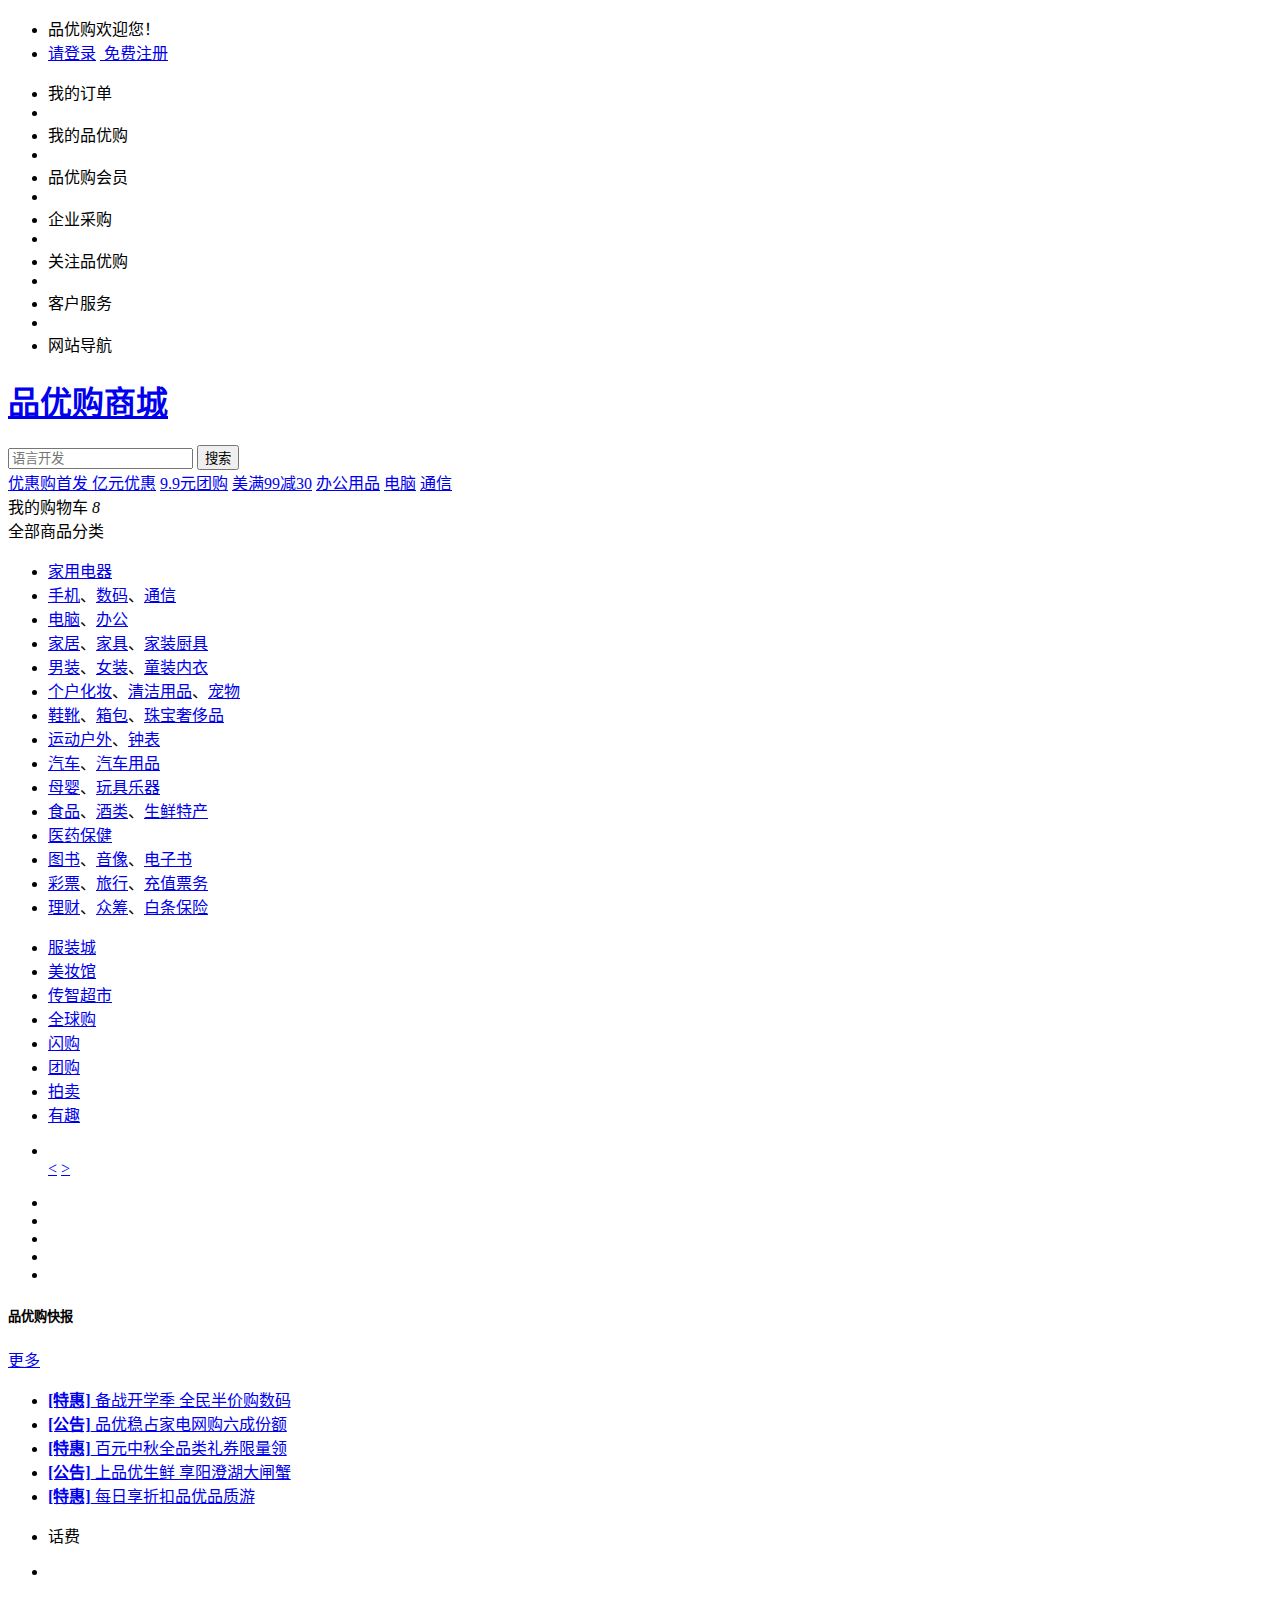
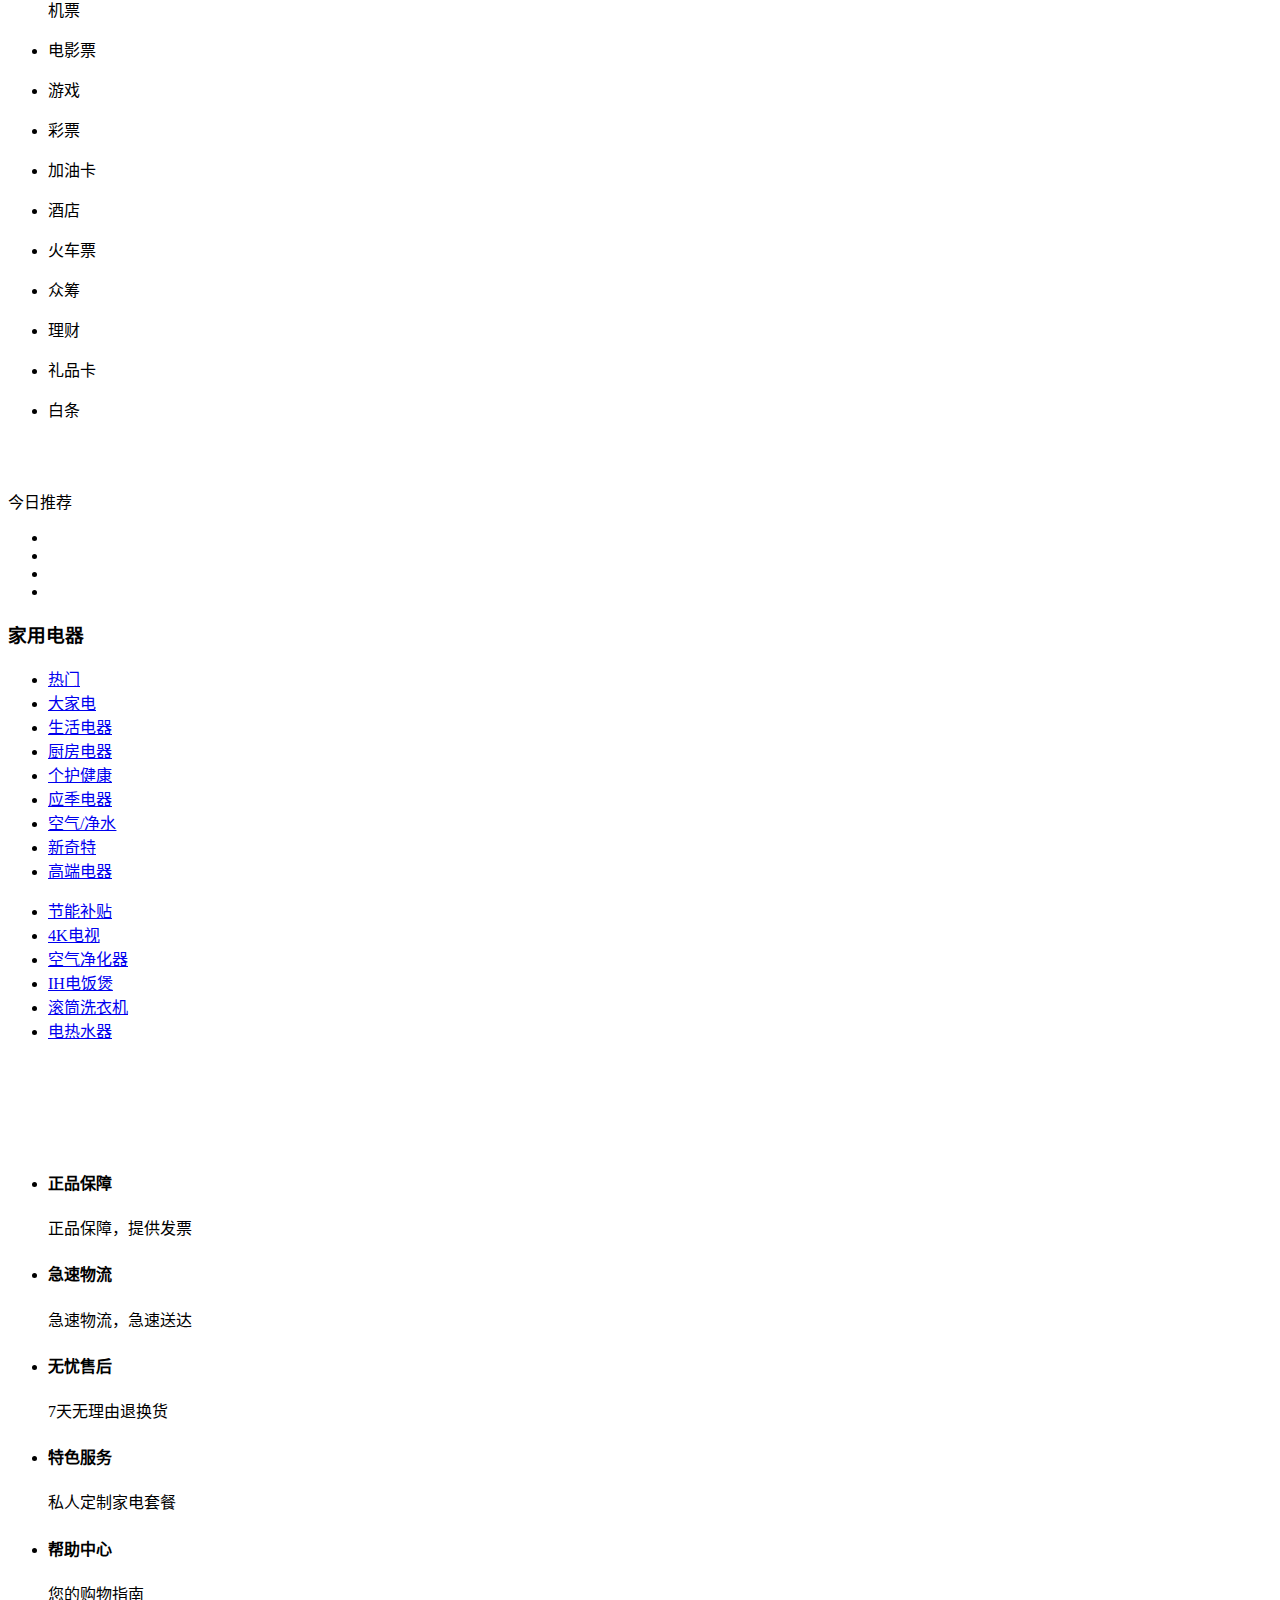
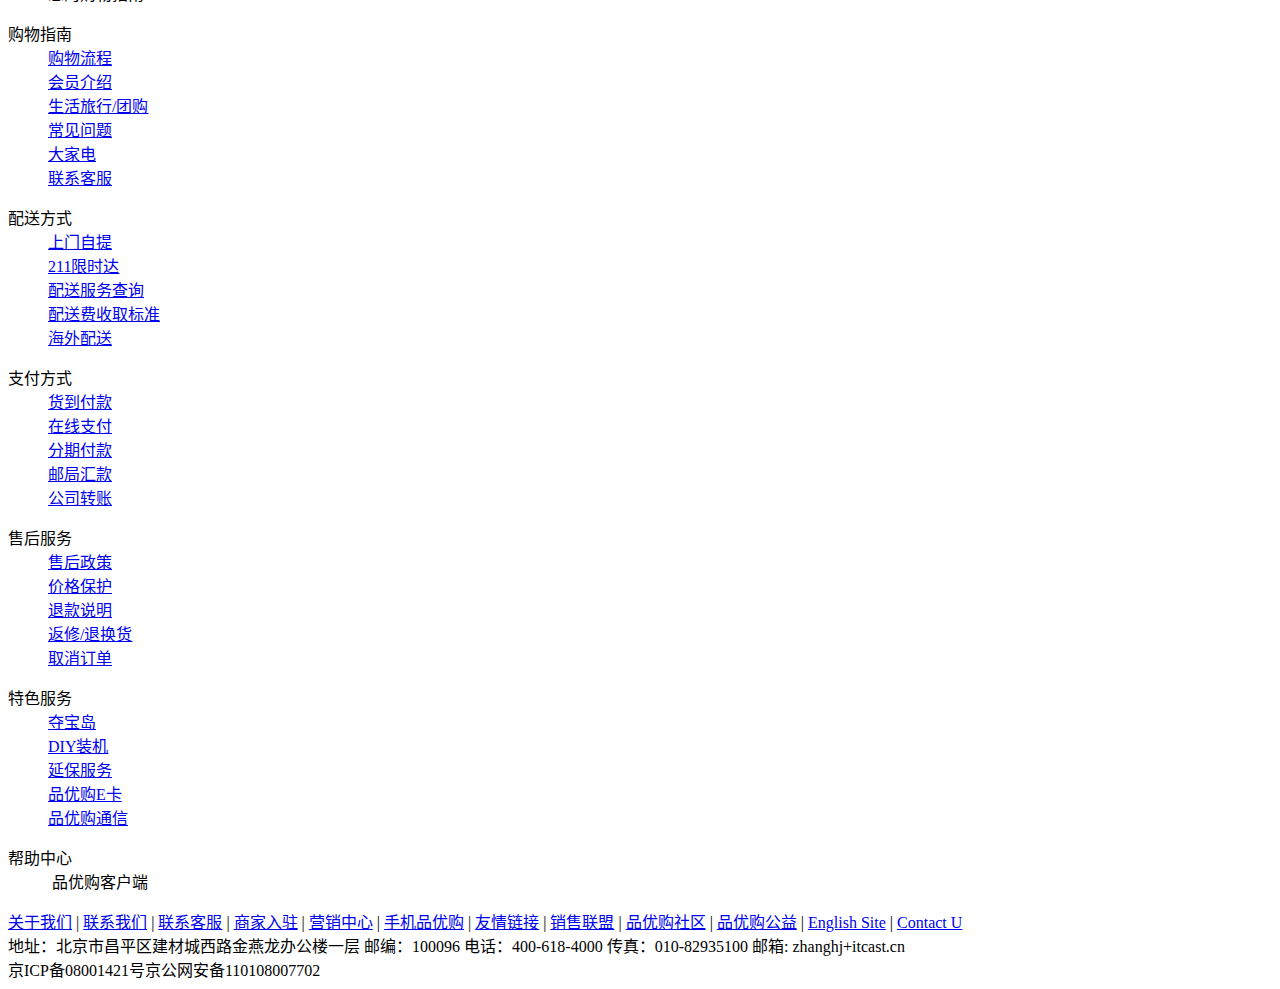
==== index.html @ 0fa6adf4 "Add files via upload" ====
<!DOCTYPE html>
<html lang="zh-CN">

<head>
    <meta charset="UTF-8">
    <meta http-equiv="X-UA-Compatible" content="IE=edge">
    <meta name="viewport" content="width=device-width, initial-scale=1.0">
    <title>品优购商城-正品低价、品质保障、配送及时、轻松购物！</title>
    <!-- 网站说明,和标题、关键词一般只要空出位置就行，前端不写 -->
    <meta name="description" content="品优购商城-专业的综合网上购物商城，为您提供正品低价的购物选择、优质便捷的服务体验。商品来自全球数十万品牌商家，囊括家电、手机、电脑、服装、居家、母婴、美妆、个护、食品、生鲜等丰富品类，满足各种购物需求。" />
    <!-- 关键字 -->
    <meta name="Keywords" content="网上购物,网上商城,家电,手机,电脑,服装,居家,母婴,美妆,个护,食品,生鲜,品优购" />
    <!-- 引入favicon图标 -->
    <link rel="shortcut icon" href=" favicon.ico" />
    <!-- 引入初始化css样式文件 -->
    <link rel="stylesheet" href="css/base.css">
    <!-- 引入公共的样式 -->
    <link rel="stylesheet" href="css/common.css">
    <!-- 引入主页特有样式 -->
    <link rel="stylesheet" href="css/index.css">
</head>

<body>
    <!-- 快捷导航模块 start-->
    <section class="shortcut">
        <div class="w">
            <div class="fl">
                <ul>
                    <li>品优购欢迎您！&nbsp;</li>
                    <li>
                        <a href="#"> 请登录</a>&nbsp;<a class="style_red" href="register.html"> 免费注册</a>
                    </li>
                </ul>
            </div>
            <div class="fr">
                <ul>
                    <li>我的订单</li>
                    <li></li>
                    <li class="arrow-icon">我的品优购</li>
                    <li></li>
                    <li>品优购会员</li>
                    <li></li>
                    <li>企业采购</li>
                    <li></li>
                    <li class="arrow-icon">关注品优购</li>
                    <li></li>
                    <li class="arrow-icon">客户服务</li>
                    <li></li>
                    <li class="arrow-icon">网站导航</li>
                </ul>
            </div>
        </div>
    </section>
    <!-- 快捷导航模块 end-->
    <!-- 头部模块 start-->
    <header class="header w">
        <!-- logo模块 -->
        <div class="logo">
            <h1>
                <a href="index.html" title="品优购商城">品优购商城</a>
            </h1>
        </div>
        <!-- search搜索模块 -->
        <div class="search">
            <input type="search" placeholder="语言开发">
            <button>搜索</button>
        </div>
        <!-- 热词模块 -->
        <div class="hotwords">
            <a href="#" class="style_red">优惠购首发 </a>
            <a href="#">亿元优惠</a>
            <a href="#">9.9元团购</a>
            <a href="#">美满99减30</a>
            <a href="#">办公用品</a>
            <a href="#">电脑</a>
            <a href="#">通信 </a>
        </div>
        <!-- 购物车模块 -->
        <div class="shopcar">
            我的购物车
            <i class="count">8</i>
        </div>
    </header>
    <!-- 头部模块 end-->
    <!-- 导航模块 start-->
    <nav class="nav">
        <div class="w">
            <div class="dropdown">
                <div class="dt">全部商品分类</div>
                <div class="dd">
                    <ul>
                        <li><a href="#">家用电器</a></li>
                        <li><a href="list.html">手机</a>、<a href="#">数码</a>、<a href="#">通信</a></li>
                        <li><a href="#">电脑</a>、<a href="#">办公</a></li>
                        <li><a href="#">家居</a>、<a href="#">家具</a>、<a href="#">家装</a><a href="#">厨具</a></li>
                        <li><a href="#">男装</a>、<a href="#">女装</a>、<a href="#">童装</a><a href="#">内衣</a></li>
                        <li><a href="#">个户化妆</a>、<a href="#">清洁用品</a>、<a href="#">宠物</a></li>
                        <li><a href="#">鞋靴</a>、<a href="#">箱包</a>、<a href="#">珠宝</a><a href="#">奢侈品</a></li>
                        <li><a href="#">运动户外</a>、<a href="#">钟表</a></li>
                        <li><a href="#">汽车</a>、<a href="#">汽车用品</a></li>
                        <li><a href="#">母婴</a>、<a href="#">玩具乐器</a></li>
                        <li><a href="#">食品</a>、<a href="#">酒类</a>、<a href="#">生鲜</a><a href="#">特产</a></li>
                        <li><a href="#">医药保健</a></li>
                        <li><a href="#">图书</a>、<a href="#">音像</a>、<a href="#">电子书</a></li>
                        <li><a href="#">彩票</a>、<a href="#">旅行</a>、<a href="#">充值</a><a href="#">票务</a></li>
                        <li><a href="#">理财</a>、<a href="#">众筹</a>、<a href="#">白条</a><a href="#">保险</a></li>
                    </ul>
                </div>
            </div>
            <div class="navitems">
                <ul>
                    <li><a href="#">服装城</a></li>
                    <li><a href="#">美妆馆</a></li>
                    <li><a href="#">传智超市</a></li>
                    <li><a href="#">全球购</a></li>
                    <li><a href="#">闪购</a></li>
                    <li><a href="#">团购</a></li>
                    <li><a href="#">拍卖</a></li>
                    <li><a href="#">有趣</a></li>
                </ul>
            </div>
        </div>
    </nav>
    <!-- 导航模块 end-->
    <!-- 首页专有模块 start -->
    <div class="w">
        <!-- main模块 start -->
        <div class="main">
            <div class="focus">
                <ul class="pic">
                    <li><img src="upload/图层179.png" alt="">
                    </li>
                    <a href="#" class="prev">&lt;</a>
                    <a href="#" class="next">&gt;</a>
                </ul>
                <ul class="nav1">
                    <li class="selected"></li>
                    <li></li>
                    <li></li>
                    <li></li>
                    <li></li>
                </ul>
            </div>
            <div class="newsflash">
                <div class="news">
                    <div class="news-hd">
                        <h5>品优购快报</h5>
                        <a href="#" class="more">更多</a>
                    </div>
                    <div class="news-bd">
                        <ul>
                            <li><a href="#"><strong>[特惠]</strong> 备战开学季 全民半价购数码</a>
                            </li>
                            <li><a href="#"><strong>[公告]</strong> 品优稳占家电网购六成份额</a>
                            </li>
                            <li><a href="#"><strong>[特惠]</strong> 百元中秋全品类礼券限量领</a>
                            </li>
                            <li><a href="#"><strong>[公告]</strong> 上品优生鲜 享阳澄湖大闸蟹</a>
                            </li>
                            <li><a href="#"><strong>[特惠]</strong> 每日享折扣品优品质游</a>
                            </li>
                        </ul>
                    </div>
                </div>
                <div class="lifeservice">
                    <ul>
                        <li>
                            <i></i>
                            <p>话费</p>
                        </li>
                        <li><img src="images/01-电商-主页-gai_03.png" alt="">
                            <i></i>
                            <p>机票</p>
                        </li>
                        <li>
                            <i></i>
                            <p>电影票</p>
                        </li>
                        <li>
                            <i></i>
                            <p>游戏</p>
                        </li>
                        <li>
                            <i></i>
                            <p>彩票</p>
                        </li>
                        <li>
                            <i></i>
                            <p>加油卡</p>
                        </li>
                        <li>
                            <i></i>
                            <p>酒店</p>
                        </li>
                        <li>
                            <i></i>
                            <p>火车票</p>
                        </li>
                        <li>
                            <i></i>
                            <p>众筹</p>
                        </li>
                        <li>
                            <i></i>
                            <p>理财</p>
                        </li>
                        <li>
                            <i></i>
                            <p>礼品卡</p>
                        </li>
                        <li>
                            <i></i>
                            <p>白条</p>
                        </li>
                    </ul>
                </div>
                <div class="bargain">
                    <img src="upload/图层178.png" alt="">
                </div>
            </div>
        </div>
        <!-- main模块 end -->
        <!-- 推荐模块 start -->
        <div class="recom">
            <div class="recom_hd">
                <img src="images/clock.png" alt="">
                <p>今日推荐</p>
            </div>
            <div class="recom_bd">
                <ul>
                    <li>
                        <img src="upload/01-电商-主页-gai_07.png" alt="">
                    </li>
                    <li>
                        <img src="upload/01-电商-主页-gai_08.png" alt="">
                    </li>
                    <li>
                        <img src="upload/01-电商-主页-gai_09.png" alt="">
                    </li>
                    <li>
                        <img src="upload/01-电商-主页-gai_10.png" alt="">
                    </li>
                </ul>
            </div>
        </div>
        <!-- 推荐模块 end -->
    </div>
    <!-- 楼层区 start -->
    <div class="floor">
        <!-- 1楼家用电器楼层 -->
        <div class="w jiadian">
            <div class="box_hd">
                <h3>家用电器</h3>
                <div class="tab_list">
                    <ul>
                        <li><a href="#" class="style_red">热门</a></li>
                        <li><a href="#">大家电</a></li>
                        <li><a href="#">生活电器</a></li>
                        <li><a href="#">厨房电器</a></li>
                        <li><a href="#">个护健康</a></li>
                        <li><a href="#">应季电器</a></li>
                        <li><a href="#">空气/净水</a></li>
                        <li><a href="#">新奇特</a></li>
                        <li><a href="#">高端电器</a></li>
                    </ul>
                </div>
            </div>
            <div class="box_bd">
                <div class="tab_content">
                    <div class="tab_list_item">
                        <div class="col_210">
                            <ul>
                                <li><a href="#">节能补贴</a></li>
                                <li><a href="#">4K电视</a></li>
                                <li><a href="#">空气净化器</a></li>
                                <li><a href="#">IH电饭煲</a></li>
                                <li><a href="#">滚筒洗衣机</a></li>
                                <li><a href="#">电热水器</a></li>
                            </ul>
                            <a href="#"><img src="upload/floor-1-1.png" alt=""></a>
                        </div>
                        <div class="col_329">
                            <a href="#"><img src="upload/floor-1-b01.png" alt=""></a>
                        </div>
                        <div class="col_221">
                            <a href="#" class="bb"><img src="upload/floor-1-2.png" alt=""></a>
                            <a href="#"><img src="upload/floor-1-3.png" alt=""></a>
                        </div>
                        <div class="col_221">
                            <a href="#"><img src="upload/floor-1-4.png" alt=""></a>
                        </div>
                        <div class="col_219">
                            <a href="#" class="bb"><img src="upload/floor-1-5.png" alt=""></a>
                            <a href="#"><img src="upload/floor-1-6.png" alt=""></a>
                        </div>
                    </div>
                </div>
            </div>
        </div>
    </div>
    <!-- 楼层区 end -->
    <!-- 首页专有模块 end -->
    <!-- 底部模块 start-->
    <footer class="footer">
        <div class="w">
            <div class="mod_service">
                <ul>
                    <li>
                        <h5 class="one"></h5>
                        <div class="service_txt">
                            <h4>正品保障</h4>
                            <p>正品保障，提供发票</p>
                        </div>
                    </li>
                    <li>
                        <h5 class="two"></h5>
                        <div class="service_txt">
                            <h4>急速物流</h4>
                            <p>急速物流，急速送达</p>
                        </div>
                    </li>
                    <li>
                        <h5 class="three"></h5>
                        <div class="service_txt">
                            <h4>无忧售后</h4>
                            <p>7天无理由退换货</p>
                        </div>
                    </li>
                    <li>
                        <h5 class="four"></h5>
                        <div class="service_txt">
                            <h4>特色服务</h4>
                            <p>私人定制家电套餐</p>
                        </div>
                    </li>
                    <li>
                        <h5 class="five"></h5>
                        <div class="service_txt">
                            <h4>帮助中心</h4>
                            <p>您的购物指南</p>
                        </div>
                    </li>
                </ul>
            </div>
            <div class="mod_help">
                <dl>
                    <dt>购物指南</dt>
                    <dd><a href="#">购物流程</a></dd>
                    <dd><a href="#">会员介绍</a></dd>
                    <dd><a href="#">生活旅行/团购</a></dd>
                    <dd><a href="#">常见问题</a></dd>
                    <dd><a href="#">大家电</a></dd>
                    <dd><a href="#">联系客服</a></dd>
                </dl>
                <dl>
                    <dt>配送方式</dt>
                    <dd><a href="#">上门自提</a> </dd>
                    <dd><a href="#">211限时达</a></dd>
                    <dd><a href="#">配送服务查询</a></dd>
                    <dd><a href="#">配送费收取标准</a></dd>
                    <dd><a href="#">海外配送</a></dd>
                </dl>
                <dl>
                    <dt>支付方式</dt>
                    <dd><a href="#">货到付款</a></dd>
                    <dd><a href="#">在线支付</a></dd>
                    <dd><a href="#">分期付款</a></dd>
                    <dd><a href="#">邮局汇款</a></dd>
                    <dd><a href="#">公司转账</a></dd>
                </dl>
                <dl>
                    <dt>售后服务</dt>
                    <dd><a href="#">售后政策</a></dd>
                    <dd><a href="#">价格保护</a></dd>
                    <dd><a href="#">退款说明</a></dd>
                    <dd><a href="#">返修/退换货</a></dd>
                    <dd><a href="#">取消订单</a></dd>
                </dl>
                <dl>
                    <dt>特色服务</dt>
                    <dd><a href="#">夺宝岛</a></dd>
                    <dd><a href="#">DIY装机</a></dd>
                    <dd><a href="#">延保服务</a></dd>
                    <dd><a href="#">品优购E卡</a></dd>
                    <dd><a href="#">品优购通信</a></dd>
                </dl>
                <dl>
                    <dt>帮助中心</dt>
                    <dd>
                        <img src="images/wx_cz.jpg" alt=""> 品优购客户端
                    </dd>
                </dl>
            </div>
            <div class="mod_copyright">
                <div class="links"><a href="#">关于我们</a> | <a href="#">联系我们</a> | <a href="#">联系客服</a> | <a href="#">商家入驻</a> | <a href="#">营销中心</a> | <a href="#">手机品优购</a> | <a href="#">友情链接</a> | <a href="#">销售联盟</a> | <a href="#">品优购社区</a> | <a href="#">品优购公益</a> |
                    <a href="#">English Site</a> | <a href="#">Contact U</a>
                </div>
                <div class="copyright">地址：北京市昌平区建材城西路金燕龙办公楼一层 邮编：100096 电话：400-618-4000 传真：010-82935100 邮箱: zhanghj+itcast.cn <br>京ICP备08001421号京公网安备110108007702
                </div>
            </div>
        </div>
    </footer>
    <!-- 底部模块 end-->

</body>

</html>
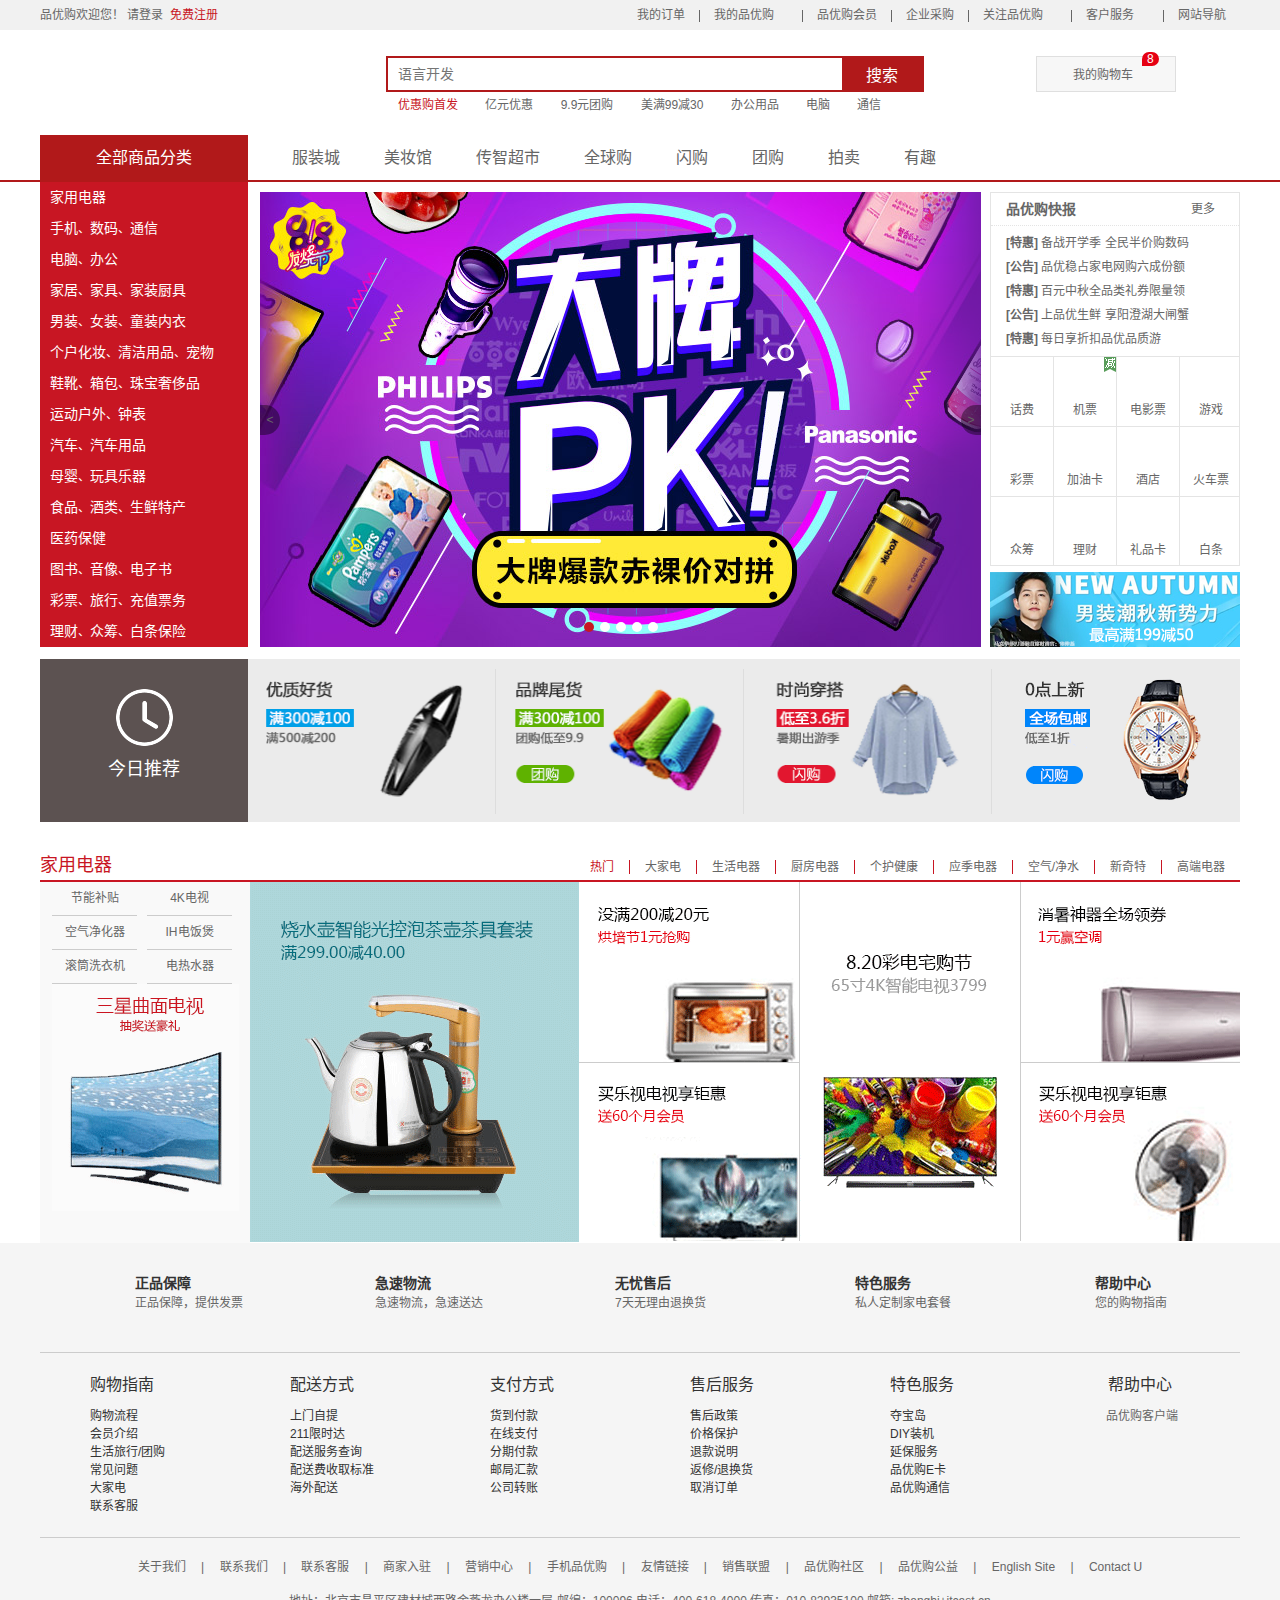
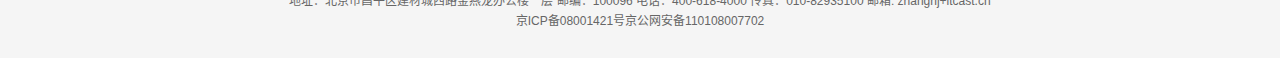
==== commit fc1cb0d8: "Create index.html" ====
--- a/index.html
+++ b/index.html
@@ -13,11 +13,11 @@
     <!-- 引入favicon图标 -->
     <link rel="shortcut icon" href=" favicon.ico" />
     <!-- 引入初始化css样式文件 -->
-    <link rel="stylesheet" href="css/base.css">
+    <link rel="stylesheet" href="base.css">
     <!-- 引入公共的样式 -->
-    <link rel="stylesheet" href="css/common.css">
+    <link rel="stylesheet" href="common.css">
     <!-- 引入主页特有样式 -->
-    <link rel="stylesheet" href="css/index.css">
+    <link rel="stylesheet" href="index.css">
 </head>
 
 <body>
@@ -128,7 +128,7 @@
         <div class="main">
             <div class="focus">
                 <ul class="pic">
-                    <li><img src="upload/图层179.png" alt="">
+                    <li><img src="图层179.png" alt="">
                     </li>
                     <a href="#" class="prev">&lt;</a>
                     <a href="#" class="next">&gt;</a>
@@ -168,7 +168,7 @@
                             <i></i>
                             <p>话费</p>
                         </li>
-                        <li><img src="images/01-电商-主页-gai_03.png" alt="">
+                        <li><img src="01-电商-主页-gai_03.png" alt="">
                             <i></i>
                             <p>机票</p>
                         </li>
@@ -215,7 +215,7 @@
                     </ul>
                 </div>
                 <div class="bargain">
-                    <img src="upload/图层178.png" alt="">
+                    <img src="图层178.png" alt="">
                 </div>
             </div>
         </div>
@@ -223,22 +223,22 @@
         <!-- 推荐模块 start -->
         <div class="recom">
             <div class="recom_hd">
-                <img src="images/clock.png" alt="">
+                <img src="clock.png" alt="">
                 <p>今日推荐</p>
             </div>
             <div class="recom_bd">
                 <ul>
                     <li>
-                        <img src="upload/01-电商-主页-gai_07.png" alt="">
-                    </li>
-                    <li>
-                        <img src="upload/01-电商-主页-gai_08.png" alt="">
-                    </li>
-                    <li>
-                        <img src="upload/01-电商-主页-gai_09.png" alt="">
-                    </li>
-                    <li>
-                        <img src="upload/01-电商-主页-gai_10.png" alt="">
+                        <img src="01-电商-主页-gai_07.png" alt="">
+                    </li>
+                    <li>
+                        <img src="01-电商-主页-gai_08.png" alt="">
+                    </li>
+                    <li>
+                        <img src="01-电商-主页-gai_09.png" alt="">
+                    </li>
+                    <li>
+                        <img src="01-电商-主页-gai_10.png" alt="">
                     </li>
                 </ul>
             </div>
@@ -277,21 +277,21 @@
                                 <li><a href="#">滚筒洗衣机</a></li>
                                 <li><a href="#">电热水器</a></li>
                             </ul>
-                            <a href="#"><img src="upload/floor-1-1.png" alt=""></a>
+                            <a href="#"><img src="floor-1-1.png" alt=""></a>
                         </div>
                         <div class="col_329">
-                            <a href="#"><img src="upload/floor-1-b01.png" alt=""></a>
+                            <a href="#"><img src="floor-1-b01.png" alt=""></a>
                         </div>
                         <div class="col_221">
-                            <a href="#" class="bb"><img src="upload/floor-1-2.png" alt=""></a>
-                            <a href="#"><img src="upload/floor-1-3.png" alt=""></a>
+                            <a href="#" class="bb"><img src="floor-1-2.png" alt=""></a>
+                            <a href="#"><img src="floor-1-3.png" alt=""></a>
                         </div>
                         <div class="col_221">
-                            <a href="#"><img src="upload/floor-1-4.png" alt=""></a>
+                            <a href="#"><img src="floor-1-4.png" alt=""></a>
                         </div>
                         <div class="col_219">
-                            <a href="#" class="bb"><img src="upload/floor-1-5.png" alt=""></a>
-                            <a href="#"><img src="upload/floor-1-6.png" alt=""></a>
+                            <a href="#" class="bb"><img src="floor-1-5.png" alt=""></a>
+                            <a href="#"><img src="floor-1-6.png" alt=""></a>
                         </div>
                     </div>
                 </div>
@@ -404,4 +404,4 @@
 
 </body>
 
-</html>+</html>
--- a/base.css
+++ b/base.css
@@ -0,0 +1,82 @@
+/* 把我们所有标签的内外边距清零 */
+
+* {
+    margin: 0;
+    padding: 0;
+    /* CSS3盒子模型 */
+    box-sizing: border-box
+    /* 最后一行css代码可以不用; */
+}
+
+
+/* em和i斜体的文字不倾斜 */
+
+em,
+i {
+    font-style: normal
+}
+
+
+/* 去掉li的小圆点 */
+
+li {
+    list-style: none
+}
+
+img {
+    /* border: 0;是照顾低版本浏览器的问题：如果图片外包含链接会有边框 */
+    border: 0;
+    /* 取消图片底侧的空白缝隙，和文字垂直中线对齐 */
+    vertical-align: middle
+}
+
+button {
+    /* 当鼠标经过button按钮时，鼠标变成小手 */
+    cursor: pointer
+}
+
+a {
+    color: #666;
+    text-decoration: none
+}
+
+a:hover {
+    color: #c81623
+}
+
+button,
+input {
+    /* "\5B8B\4F53"是宋体，但有些浏览器写汉字会变成乱码，所以用编码代替，浏览器兼容好 */
+    font-family: Microsoft YaHei, Heiti SC, tahoma, arial, Hiragino Sans GB, "\5B8B\4F53", sans-serif;
+    /* 去掉默认的边框 */
+    border: 0;
+    outline: none
+}
+
+body {
+    /* -webkit-font-smoothing: antialiased;抗锯齿性，不然文字放大会锯齿明显 */
+    -webkit-font-smoothing: antialiased;
+    background-color: #fff;
+    font: 12px/1.5 Microsoft YaHei, Heiti SC, tahoma, arial, Hiragino Sans GB, "\5B8B\4F53", sans-serif;
+    color: #666
+}
+
+.hide,
+.none {
+    display: none
+}
+
+
+/* 清除浮动 伪元素法 */
+
+.clearfix:after {
+    visibility: hidden;
+    clear: both;
+    display: block;
+    content: ".";
+    height: 0
+}
+
+.clearfix {
+    *zoom: 1
+}--- a/common.css
+++ b/common.css
@@ -0,0 +1,335 @@
+/* 声明字体图标 这里的路径不能直接用'fonts/icomoon.eot?af13p3'*/
+
+@font-face {
+    font-family: 'icomoon';
+    src: url('../fonts/icomoon.eot?af13p3');
+    src: url('../fonts/icomoon.eot?af13p3#iefix') format('embedded-opentype'), url('../fonts/icomoon.ttf?af13p3') format('truetype'), url('../fonts/icomoon.woff?af13p3') format('woff'), url('../fonts/icomoon.svg?af13p3#icomoon') format('svg');
+    font-weight: normal;
+    font-style: normal;
+    font-display: block;
+}
+
+
+/* 版心 */
+
+.w {
+    width: 1200px;
+    margin: 0 auto;
+}
+
+.fl {
+    float: left;
+}
+
+.fr {
+    float: right;
+}
+
+.style_red {
+    color: #c81623;
+}
+
+
+/* 快捷导航模块 */
+
+.shortcut {
+    height: 30px;
+    background-color: #f1f1f1;
+    line-height: 30px;
+}
+
+.shortcut ul li {
+    float: left;
+}
+
+.shortcut .fr ul li:nth-child(2n) {
+    width: 1px;
+    height: 12px;
+    background-color: #666666;
+    margin: 10px 14px 0;
+}
+
+.arrow-icon::after {
+    content: '\ea52';
+    font-family: 'icomoon';
+    margin-left: 5px;
+    font-size: 12px;
+}
+
+
+/* 头部模块 */
+
+.header {
+    position: relative;
+    height: 105px;
+}
+
+.logo {
+    position: absolute;
+    top: 25px;
+    width: 171px;
+    height: 61px;
+}
+
+.logo a {
+    display: block;
+    width: 171px;
+    height: 61px;
+    background: url(../images/logo.png) no-repeat;
+    font-size: 0;
+}
+
+.search {
+    position: absolute;
+    top: 26px;
+    left: 346px;
+    width: 538px;
+    height: 36px;
+    border: 2px solid #b1191a;
+}
+
+.search input {
+    /* input和button是行内块元素，有缝隙要加浮动 */
+    float: left;
+    width: 454px;
+    height: 32px;
+    padding-left: 10px;
+    font-size: 14px;
+}
+
+.search button {
+    float: left;
+    width: calc(534px - 454px);
+    height: 32px;
+    background-color: #b1191a;
+    font-size: 16px;
+    color: #fff;
+}
+
+.hotwords {
+    position: absolute;
+    top: 66px;
+    left: 346px;
+}
+
+.hotwords a {
+    margin: 0 12px;
+}
+
+.shopcar {
+    position: absolute;
+    top: 26px;
+    left: 996px;
+    width: 140px;
+    height: 36px;
+    line-height: 36px;
+    text-align: center;
+    border: 1px solid #dfdfdf;
+    background-color: #f7f7f7;
+    font-size: 12px;
+}
+
+.shopcar::before {
+    font-family: 'icomoon';
+    content: '\e93a';
+    margin-right: 7px;
+    font-size: 12px;
+    color: #d95151;
+}
+
+.shopcar::after {
+    font-family: 'icomoon';
+    content: '\ea51';
+    margin-left: 13px;
+    font-size: 12px;
+}
+
+.count {
+    position: absolute;
+    top: -5px;
+    left: 105px;
+    height: 14px;
+    padding: 0 5px;
+    background-color: #e60012;
+    line-height: 14px;
+    color: #fff;
+    border-radius: 7px 7px 7px 0;
+}
+
+
+/* 导航模块 */
+
+.nav {
+    height: 47px;
+    border-bottom: 2px solid #b1191a;
+}
+
+.dropdown {
+    float: left;
+    width: 208px;
+    height: 45px;
+    color: #fff;
+}
+
+.dropdown .dt {
+    width: 100%;
+    height: 100%;
+    line-height: 45px;
+    text-align: center;
+    background-color: #b1191a;
+    font-size: 16px;
+}
+
+.dropdown .dd {
+    width: 100%;
+    height: 465px;
+    background-color: #c81623;
+    margin-top: 2px;
+}
+
+.dropdown .dd ul li {
+    position: relative;
+    height: 31px;
+    line-height: 31px;
+    margin-left: 2px;
+    padding-left: 8px;
+}
+
+.dropdown .dd ul li::after {
+    position: absolute;
+    right: 12px;
+    font-family: 'icomoon';
+    content: '\ea51';
+    color: #fff;
+    font-size: 14px;
+}
+
+.dropdown .dd ul li a {
+    font-size: 14px;
+    color: #fff;
+}
+
+.dropdown .dd ul li:hover {
+    background-color: #fff;
+    color: #c81623;
+}
+
+.dropdown .dd ul li:hover a {
+    color: #c81623;
+}
+
+.navitems ul li {
+    float: left;
+}
+
+.navitems ul li a {
+    display: block;
+    height: 45px;
+    line-height: 45px;
+    padding-left: 44px;
+    font-size: 16px;
+}
+
+
+/* 底部模块 */
+
+.footer {
+    height: 415px;
+    padding-top: 30px;
+    background-color: #f5f5f5;
+}
+
+.w .mod_service {
+    height: 80px;
+    border-bottom: 1px solid #ccc;
+}
+
+.w .mod_service ul li {
+    float: left;
+    width: 240px;
+    height: 50px;
+    padding-left: 37px;
+    padding-right: 37px;
+}
+
+.w .mod_service ul li h5 {
+    float: left;
+    width: 50px;
+    height: 50px;
+    margin-right: 8px;
+}
+
+.w .mod_service ul li .one {
+    background: url(../images/icons.png) no-repeat -252px -3px;
+}
+
+.w .mod_service ul li .two {
+    background: url(../images/icons.png) no-repeat -255px -54px;
+}
+
+.w .mod_service ul li .three {
+    background: url(../images/icons.png) no-repeat -256px -105px;
+}
+
+.w .mod_service ul li .four {
+    background: url(../images/icons.png) no-repeat -258px -156px;
+}
+
+.w .mod_service ul li .five {
+    background: url(../images/icons.png) no-repeat -256px -208px;
+}
+
+.service_txt h4 {
+    font-size: 14px;
+    color: #333;
+}
+
+.service_txt p {
+    font-size: 12px;
+    color: #666;
+}
+
+.mod_help {
+    height: 185px;
+    border-bottom: 1px solid #ccc;
+    padding-top: 20px;
+    padding-left: 50px;
+    padding-right: 50px;
+}
+
+.mod_help dl {
+    float: left;
+    width: 200px;
+}
+
+.mod_help dl:last-child {
+    width: 100px;
+    text-align: center;
+}
+
+.mod_help dl dt {
+    margin-bottom: 10px;
+    font-size: 16px;
+    color: #333;
+}
+
+.mod_help dl dd a {
+    color: #333;
+}
+
+.mod_copyright {
+    padding-top: 20px;
+    text-align: center;
+}
+
+.mod_copyright .links {
+    margin-bottom: 15px;
+}
+
+.mod_copyright .links a {
+    padding: 0 12px;
+}
+
+.copyright {
+    line-height: 20px;
+}--- a/index.css
+++ b/index.css
@@ -0,0 +1,336 @@
+    @font-face {
+        font-family: 'icomoon';
+        src: url('../fonts/icomoon.eot?af13p3');
+        src: url('../fonts/icomoon.eot?af13p3#iefix') format('embedded-opentype'), url('../fonts/icomoon.ttf?af13p3') format('truetype'), url('../fonts/icomoon.woff?af13p3') format('woff'), url('../fonts/icomoon.svg?af13p3#icomoon') format('svg');
+        font-weight: normal;
+        font-style: normal;
+        font-display: block;
+    }
+    /* main模块 */
+    
+    .w .main {
+        width: 980px;
+        height: 455px;
+        margin-left: 220px;
+        margin-top: 10px;
+    }
+    
+    .w .main .focus {
+        float: left;
+        width: 721px;
+        height: 455px;
+    }
+    
+    .w .main .focus {
+        position: relative;
+    }
+    
+    .w .main .focus .prev,
+    .next {
+        position: absolute;
+        top: 50%;
+        margin-top: -15px;
+        width: 20px;
+        height: 30px;
+        background-color: rgba(0, 0, 0, .4);
+        line-height: 30px;
+        text-align: center;
+    }
+    
+    .w .main .focus .prev {
+        left: 0;
+        border-top-right-radius: 15px;
+        border-bottom-right-radius: 15px;
+    }
+    
+    .w .main .focus .next {
+        right: 0;
+        border-top-left-radius: 15px;
+        border-bottom-left-radius: 15px;
+    }
+    
+    .w .main .focus .nav1 {
+        position: absolute;
+        left: 50%;
+        margin-left: -40px;
+        bottom: 15px;
+        width: 80px;
+        height: 13px;
+    }
+    
+    .w .main .focus .nav1 li {
+        float: left;
+        width: 10px;
+        height: 10px;
+        margin: 3px;
+        background-color: #fff;
+        border-radius: 50%;
+    }
+    
+    .w .main .focus .nav1 .selected {
+        background-color: #c81623;
+    }
+    
+    .w .main .newsflash {
+        float: right;
+        width: 250px;
+        height: 455px;
+    }
+    
+    .main .newsflash .news {
+        height: 165px;
+        border: 1px solid #e4e4e4;
+    }
+    
+    .newsflash .news .news-hd {
+        height: 33px;
+        line-height: 33px;
+        padding: 0 15px;
+        border-bottom: 1px dotted #e4e4e4;
+    }
+    
+    .news .news-hd h5 {
+        float: left;
+        font-size: 14px;
+    }
+    
+    .news .news-hd .more {
+        float: right;
+    }
+    
+    .news .news-hd .more::after {
+        font-family: 'icomoon';
+        content: '\ea51';
+    }
+    
+    .news .news-bd {
+        padding: 5px 15px 0;
+    }
+    
+    .news .news-bd ul li {
+        overflow: hidden;
+        height: 24px;
+        line-height: 24px;
+        white-space: nowrap;
+        text-overflow: ellipsis;
+    }
+    
+    .main .newsflash .lifeservice {
+        overflow: hidden;
+        height: 209px;
+        border: 1px solid #e4e4e4;
+        border-top: 0;
+    }
+    
+    .newsflash .lifeservice ul {
+        width: 260px;
+    }
+    
+    .newsflash .lifeservice ul li {
+        float: left;
+        width: 63px;
+        height: 70px;
+        border-bottom: 1px solid #e4e4e4;
+        border-right: 1px solid #e4e4e4;
+        text-align: center;
+    }
+    
+    .lifeservice ul li i {
+        display: inline-block;
+        width: 24px;
+        height: 27px;
+        margin-top: 12px;
+    }
+    
+    .lifeservice ul li:nth-child(1) i {
+        background: url(../images/icons.png) no-repeat -17px -14px;
+    }
+    
+    .lifeservice ul li:nth-child(2) {
+        position: relative;
+    }
+    
+    .lifeservice ul li:nth-child(2) i {
+        background: url(../images/icons.png) no-repeat -79px -17px;
+    }
+    
+    .lifeservice ul li:nth-child(2) img {
+        position: absolute;
+        top: 0;
+        right: 0;
+    }
+    
+    .lifeservice ul li:nth-child(3) i {
+        background: url(../images/icons.png) no-repeat -142px -16px;
+    }
+    
+    .lifeservice ul li:nth-child(4) i {
+        background: url(../images/icons.png) no-repeat -206px -16px;
+    }
+    
+    .lifeservice ul li:nth-child(5) i {
+        background: url(../images/icons.png) no-repeat -17px -88px;
+    }
+    
+    .lifeservice ul li:nth-child(6) i {
+        background: url(../images/icons.png) no-repeat -78px -87px;
+    }
+    
+    .lifeservice ul li:nth-child(7) i {
+        background: url(../images/icons.png) no-repeat -142px -87px;
+    }
+    
+    .lifeservice ul li:nth-child(8) i {
+        background: url(../images/icons.png) no-repeat -207px -85px;
+    }
+    
+    .lifeservice ul li:nth-child(9) i {
+        background: url(../images/icons.png) no-repeat -15px -159px;
+    }
+    
+    .lifeservice ul li:nth-child(10) i {
+        background: url(../images/icons.png) no-repeat -79px -157px;
+    }
+    
+    .lifeservice ul li:nth-child(11) i {
+        background: url(../images/icons.png) no-repeat -141px -156px;
+    }
+    
+    .lifeservice ul li:nth-child(12) i {
+        background: url(../images/icons.png) no-repeat -206px -159px;
+    }
+    
+    .main .newsflash .bargain {
+        margin-top: 6px;
+    }
+    /* 推荐模块 */
+    
+    .w .recom {
+        height: 163px;
+        margin-top: 12px;
+        background-color: #ebebeb;
+    }
+    
+    .recom .recom_hd {
+        overflow: hidden;
+        float: left;
+        width: 208px;
+        height: 163px;
+        padding-top: 30px;
+        background-color: #5c5251;
+        font-size: 18px;
+        color: #fff;
+        text-align: center;
+    }
+    
+    .recom .recom_hd p {
+        padding-top: 10px;
+    }
+    
+    .recom .recom_bd {
+        float: right;
+    }
+    
+    .recom .recom_bd ul li {
+        float: right;
+        position: relative;
+    }
+    
+    .recom .recom_bd ul li img {
+        width: 248px;
+        height: 163px;
+    }
+    
+    .recom .recom_bd ul li:nth-child(n+2)::after {
+        position: absolute;
+        right: 0;
+        top: 10px;
+        content: '';
+        width: 1px;
+        height: 145px;
+        background-color: #ddd;
+    }
+    /* 楼层区 */
+    /* 家用电器 */
+    
+    .floor .w {
+        margin-top: 30px;
+    }
+    
+    .floor .box_hd {
+        height: 30px;
+        border-bottom: 2px solid #c81623;
+    }
+    
+    .floor .box_hd h3 {
+        float: left;
+        font-size: 18px;
+        color: #c81623;
+        font-weight: 400;
+    }
+    
+    .floor .box_hd .tab_list {
+        float: right;
+        line-height: 30px;
+    }
+    
+    .floor .box_hd .tab_list ul li {
+        float: left;
+    }
+    
+    .box_hd .tab_list ul li a {
+        padding: 0 15px;
+        border-right: 1px solid #c81623;
+    }
+    
+    .box_hd .tab_list ul li:last-child a {
+        border: 0;
+    }
+    
+    .floor .box_bd {
+        height: 361px;
+    }
+    
+    .box_bd .tab_list_item>div {
+        float: left;
+    }
+    
+    .col_210 {
+        width: 210px;
+        height: 361px;
+        background-color: #f9f9f9;
+        text-align: center;
+    }
+    
+    .col_210 ul {
+        padding-left: 12px;
+    }
+    
+    .col_210 ul li {
+        float: left;
+        width: 85px;
+        height: 34px;
+        margin-right: 10px;
+        border-bottom: 1px solid #ccc;
+        text-align: center;
+        line-height: 33px;
+    }
+    
+    .col_329 {
+        width: 329px;
+    }
+    
+    .col_221 {
+        width: 221px;
+        border-right: 1px solid #ccc;
+    }
+    
+    .col_219 {
+        width: 219px;
+    }
+    
+    .bb {
+        /* 一般情况下，如果a包含有宽度的盒子，a需要转换为块级元素 */
+        display: block;
+        border-bottom: 1px solid #ccc;
+    }